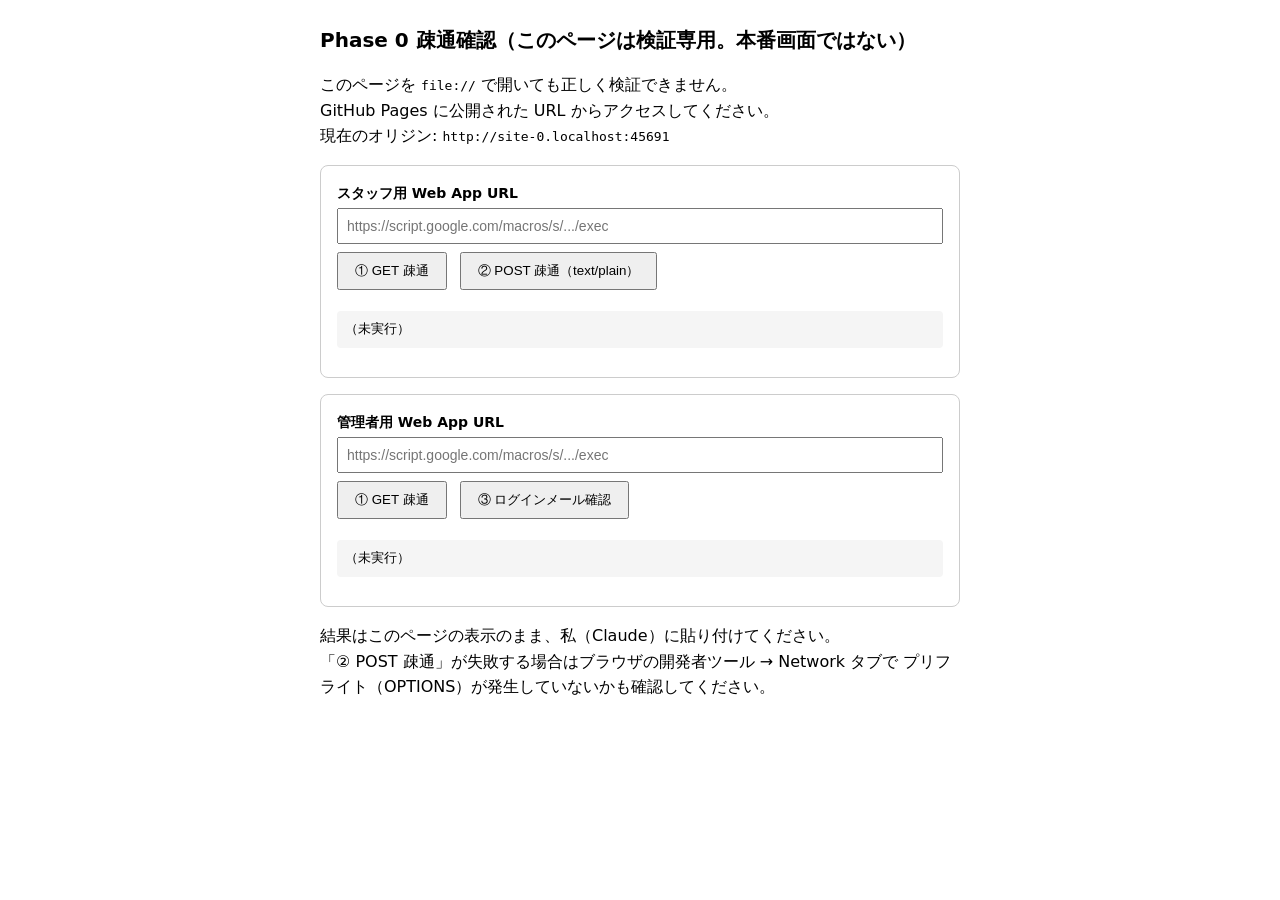
==== ping.html @ 5b669c8e "Phase 0 疎通確認用のコードとページを追加 GAS 側は doGet/doPost で固定 JSON を返すだけの検証コード。 ping.html は GitHub Pages 経由でアクセスし" ====
<!doctype html>
<!--
  Phase 0 疎通確認専用ページ。
  本番フロントではない。G-1（CORS）・G-2（Session.getActiveUser）の
  検証が終わったら削除する。

  ★ ダブルクリックで開いても正しく検証できない（file:// は origin が
  "null" 扱いになり、実際のクロスオリジン挙動と異なる）。
  必ず GitHub Pages 経由（https://mscmgmt-ux.github.io/mscstaffmgmt-ux/ping.html）
  でアクセスすること。
-->
<html lang="ja">
<head>
<meta charset="utf-8">
<meta name="viewport" content="width=device-width, initial-scale=1">
<meta name="robots" content="noindex">
<title>Phase 0 疎通確認</title>
<style>
  body { font-family: system-ui, sans-serif; max-width: 640px; margin: 24px auto; padding: 0 16px; line-height: 1.6; }
  h1 { font-size: 1.25rem; }
  section { border: 1px solid #ccc; border-radius: 8px; padding: 16px; margin-bottom: 16px; }
  label { display: block; font-weight: bold; margin-bottom: 4px; font-size: 0.875rem; }
  input[type=text] { width: 100%; padding: 8px; box-sizing: border-box; font-size: 0.875rem; margin-bottom: 8px; }
  button { padding: 8px 16px; margin-right: 8px; margin-bottom: 8px; cursor: pointer; }
  pre { background: #f5f5f5; padding: 8px; border-radius: 4px; overflow-x: auto; white-space: pre-wrap; word-break: break-all; }
  .ok { color: #0a0; } .ng { color: #c00; }
</style>
</head>
<body>

<h1>Phase 0 疎通確認（このページは検証専用。本番画面ではない）</h1>
<p>このページを <code>file://</code> で開いても正しく検証できません。<br>
GitHub Pages に公開された URL からアクセスしてください。<br>
現在のオリジン: <code id="origin"></code></p>

<section>
  <label for="staffUrl">スタッフ用 Web App URL</label>
  <input type="text" id="staffUrl" placeholder="https://script.google.com/macros/s/.../exec">
  <button onclick="testGet('staffUrl','staffOut')">① GET 疎通</button>
  <button onclick="testPost('staffUrl','staffOut')">② POST 疎通（text/plain）</button>
  <pre id="staffOut">（未実行）</pre>
</section>

<section>
  <label for="adminUrl">管理者用 Web App URL</label>
  <input type="text" id="adminUrl" placeholder="https://script.google.com/macros/s/.../exec">
  <button onclick="testGet('adminUrl','adminOut')">① GET 疎通</button>
  <button onclick="testWhoami('adminUrl','adminOut')">③ ログインメール確認</button>
  <pre id="adminOut">（未実行）</pre>
</section>

<p>結果はこのページの表示のまま、私（Claude）に貼り付けてください。<br>
「② POST 疎通」が失敗する場合はブラウザの開発者ツール → Network タブで
プリフライト（OPTIONS）が発生していないかも確認してください。</p>

<script>
document.getElementById('origin').textContent = location.origin || '(null origin - file://で開いています)';

function show(outId, label, ok, detail) {
  var el = document.getElementById(outId);
  var cls = ok ? 'ok' : 'ng';
  el.innerHTML = '<span class="' + cls + '">[' + label + '] ' + (ok ? '成功' : '失敗') + '</span>\n' + detail;
}

async function testGet(urlId, outId) {
  var url = document.getElementById(urlId).value.trim();
  if (!url) { alert('URL を入力してください'); return; }
  try {
    var res = await fetch(url, { method: 'GET' });
    var text = await res.text();
    show(outId, 'GET', res.ok, 'status: ' + res.status + '\n' + text);
  } catch (err) {
    show(outId, 'GET', false, String(err));
  }
}

async function testPost(urlId, outId) {
  var url = document.getElementById(urlId).value.trim();
  if (!url) { alert('URL を入力してください'); return; }
  try {
    // Content-Type: text/plain + カスタムヘッダなし でプリフライトを避ける想定。
    var res = await fetch(url, {
      method: 'POST',
      headers: { 'Content-Type': 'text/plain' },
      body: JSON.stringify({ hello: 'from ping.html', ts: Date.now() })
    });
    var text = await res.text();
    show(outId, 'POST', res.ok, 'status: ' + res.status + '\n' + text);
  } catch (err) {
    show(outId, 'POST', false, String(err));
  }
}

async function testWhoami(urlId, outId) {
  var url = document.getElementById(urlId).value.trim();
  if (!url) { alert('URL を入力してください'); return; }
  var sep = url.indexOf('?') >= 0 ? '&' : '?';
  try {
    var res = await fetch(url + sep + 'whoami=1', { method: 'GET' });
    var text = await res.text();
    show(outId, 'whoami', res.ok, 'status: ' + res.status + '\n' + text);
  } catch (err) {
    show(outId, 'whoami', false, String(err));
  }
}
</script>
</body>
</html>
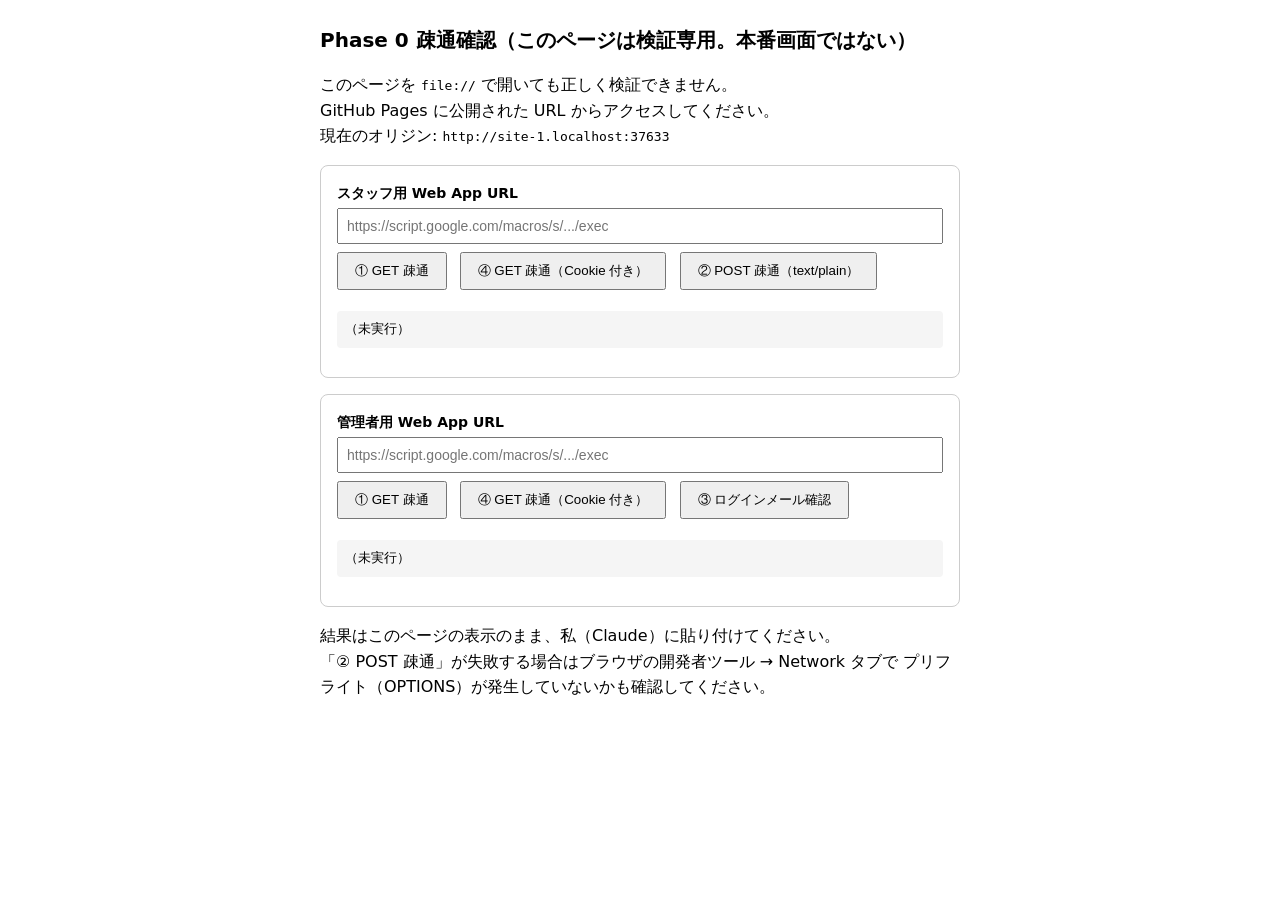
==== commit 2bf80f91: "疎通確認: Cookie 付き GET の検証ボタンを追加 管理者用デプロイへの fetch が TypeError: Load failed で失敗するため、 credentials: 'inclu" ====
--- a/ping.html
+++ b/ping.html
@@ -37,6 +37,7 @@
   <label for="staffUrl">スタッフ用 Web App URL</label>
   <input type="text" id="staffUrl" placeholder="https://script.google.com/macros/s/.../exec">
   <button onclick="testGet('staffUrl','staffOut')">① GET 疎通</button>
+  <button onclick="testGet('staffUrl','staffOut',true)">④ GET 疎通（Cookie 付き）</button>
   <button onclick="testPost('staffUrl','staffOut')">② POST 疎通（text/plain）</button>
   <pre id="staffOut">（未実行）</pre>
 </section>
@@ -45,6 +46,7 @@
   <label for="adminUrl">管理者用 Web App URL</label>
   <input type="text" id="adminUrl" placeholder="https://script.google.com/macros/s/.../exec">
   <button onclick="testGet('adminUrl','adminOut')">① GET 疎通</button>
+  <button onclick="testGet('adminUrl','adminOut',true)">④ GET 疎通（Cookie 付き）</button>
   <button onclick="testWhoami('adminUrl','adminOut')">③ ログインメール確認</button>
   <pre id="adminOut">（未実行）</pre>
 </section>
@@ -62,15 +64,18 @@
   el.innerHTML = '<span class="' + cls + '">[' + label + '] ' + (ok ? '成功' : '失敗') + '</span>\n' + detail;
 }
 
-async function testGet(urlId, outId) {
+async function testGet(urlId, outId, creds) {
   var url = document.getElementById(urlId).value.trim();
   if (!url) { alert('URL を入力してください'); return; }
+  var label = creds ? 'GET+Cookie' : 'GET';
+  var opt = { method: 'GET' };
+  if (creds) opt.credentials = 'include';
   try {
-    var res = await fetch(url, { method: 'GET' });
+    var res = await fetch(url, opt);
     var text = await res.text();
-    show(outId, 'GET', res.ok, 'status: ' + res.status + '\n' + text);
+    show(outId, label, res.ok, 'status: ' + res.status + '\nredirected: ' + res.redirected + '\nfinalURL: ' + res.url + '\n' + text);
   } catch (err) {
-    show(outId, 'GET', false, String(err));
+    show(outId, label, false, String(err));
   }
 }
 
